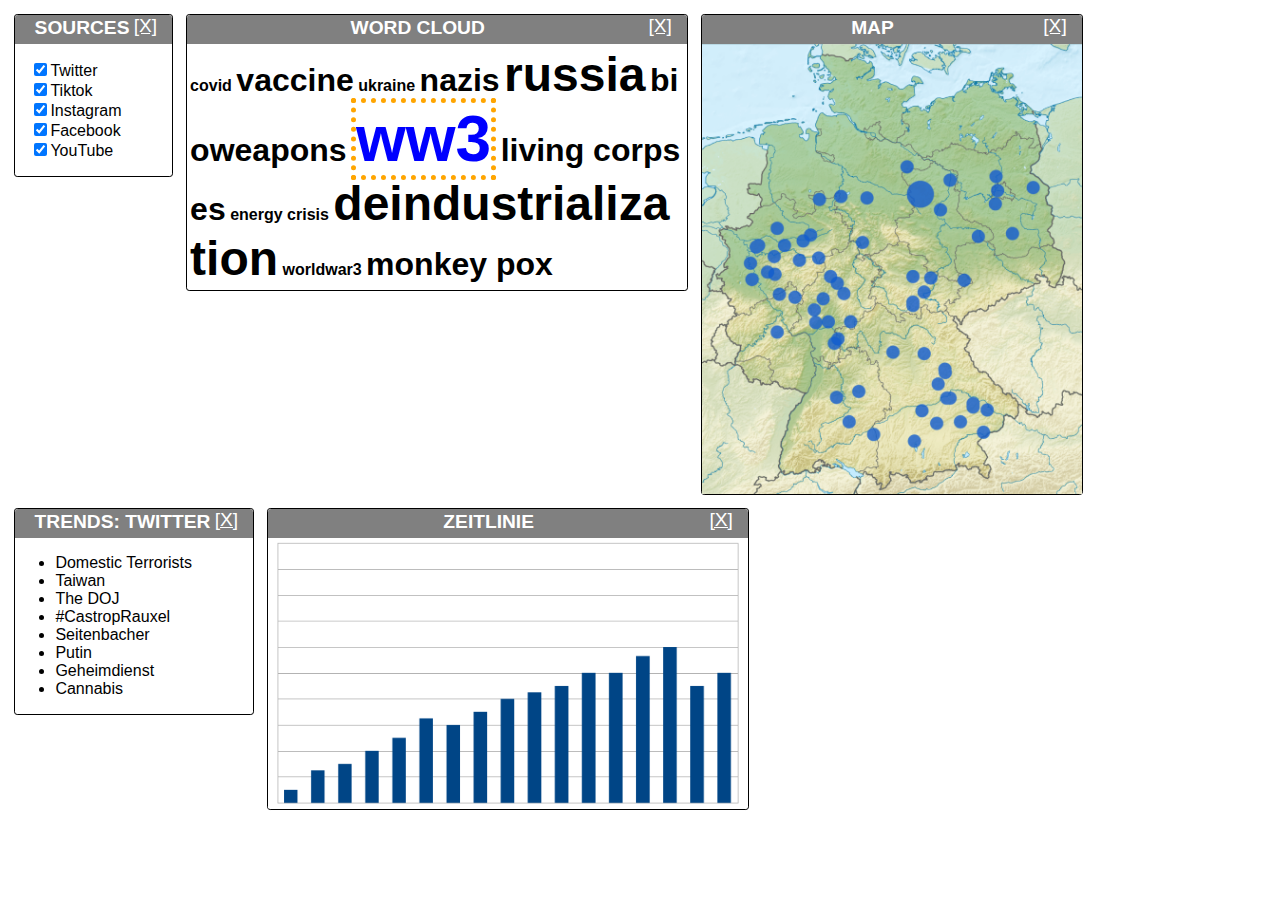
==== index-selected.html @ 77b2e116 "selected vs initial" ====
<!DOCTYPE html>
<html>
<head>
  <meta charset="utf-8">
  <meta name="viewport" content="width=device-width">
  <title>Desinformation Dashboard</title>
  <link rel="stylesheet" href="style.css">
  <script src="script.js"></script>
</head>
<body>

<div class=box>
  <header>
    <h1>Sources</h1>
    <a href=# class=close>[X]</a>
  </header>
  <ul id="sources">
    <li><label><input type=checkbox checked>Twitter</label>
    <li><label><input type=checkbox checked>Tiktok</label>
    <li><label><input type=checkbox checked>Instagram</label>
    <li><label><input type=checkbox checked>Facebook</label>
    <li><label><input type=checkbox checked>YouTube</label>
  </ul>
</div>

<div class=box>
  <header>
    <h1>Word cloud</h1>
    <a href=# class=close>[X]</a>
  </header>
  <!-- https://www.dw.com/en/fake-news-in-2022-10-of-the-oddest-stories-of-the-year/a-64136439 -->
  <div id=cloud class=selected>
    <span>covid</span>
    <span>vaccine</span>
    <span>ukraine</span>
    <span>nazis</span>
    <span>russia</span>
    <span>bioweapons</span>
    <span class=word>ww3</span>
    <span>living corpses</span>
    <span>energy crisis</span>
    <span>deindustrialization</span>
    <span>worldwar3</span>
    <span>monkey pox</span>
  </div>
</div>

<div class=box>
  <header>
    <h1>Map</h1>
    <a href=# class=close>[X]</a>
  </header>
  <img width=380 src=selected.png>
</div>

<div class=box>
  <header>
    <h1>Trends:&nbsp;twitter</h1>
    <a href=# class=close>[X]</a>
  </header>
  <ul>
    <li>Domestic Terrorists</li>
    <li>Taiwan</li>
    <li>The DOJ</li>
    <li>#CastropRauxel</li>
    <li>Seitenbacher</li>
    <li>Putin</li>
    <li>Geheimdienst</li>
    <li>Cannabis</li>
  </ul>
</div>

<div class=box>
  <header>
    <h1>Zeitlinie</h1>
    <a href=# class=close>[X]</a>
  </header>
  <img width=480 src=timeline-selected.png>
</div>

</body>
</html>
---- style.css ----
* {
  font-family: sans-serif;
}

.box {
  border: 1px solid black;
  float: left;
  border-radius: 0.2em;

  margin: 0.4em;
  max-width: 500px;
  max-height: 500px;
  /* background-color: green; */
}

.box header {
  background: gray;
  color: white;
  border-radius: 0.2em 0.2em 0 0;
  height: 1.8em;
}

header h1 {
  font-weight: bold;
  font-size: 1.2em;
  text-transform: uppercase;

  margin: 0;
  text-align: center;
  padding: 0.1em;
  padding-right: 1em;
  padding-left: 1em;
  width: calc(100% - 4em);
  float: left;
}

header .close {
  font-size: 1.2em;
  width: 3em;
  color: unset;
}

header .close:hover {
  color: #9b0b01;
}

#cloud {
  margin: 0.2em;
}

#cloud span {
  word-break: break-all;
}

#cloud span {
  font-weight: bold;
}

/* https://blog.devgenius.io/word-cloud-with-html-and-css-tutorial-1fa17642391e */
#cloud span:nth-of-type(2n) {
    font-size: 2rem;
    color: #f49e42;
    font-weight: bold;
}
#cloud span:nth-of-type(3n) {
    color: #d83208;
}
#cloud span:nth-of-type(5n) {
    font-size: 3rem;
    color: #ed0000;
}
#cloud span:nth-of-type(7n) {
    font-size: 4rem;
    color: #6b0302;
}

#cloud.selected span:not(.word) {
    color: black !important;
}

span.word {
    color: blue !important;
    border: 5px dotted orange;
}

.box img {
  display: block; /* remove white line under image */
}

#sources {
  list-style-type: none;
  padding-inline-start: 15px;
}
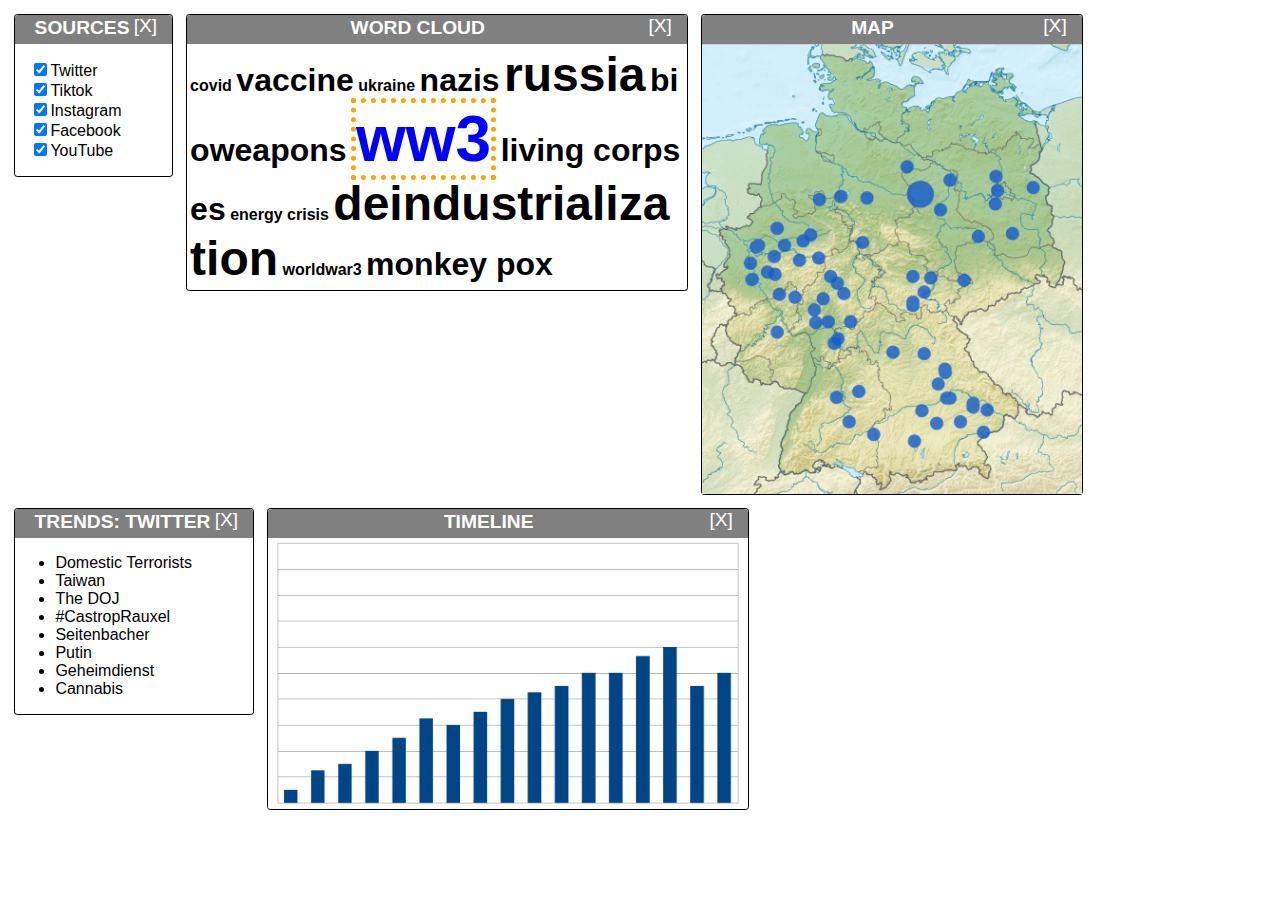
==== commit 1c92cbb4: "timeline" ====
--- a/index-selected.html
+++ b/index-selected.html
@@ -72,7 +72,7 @@
 
 <div class=box>
   <header>
-    <h1>Zeitlinie</h1>
+    <h1>Timeline</h1>
     <a href=# class=close>[X]</a>
   </header>
   <img width=480 src=timeline-selected.png>
--- a/style.css
+++ b/style.css
@@ -1,5 +1,10 @@
 * {
   font-family: sans-serif;
+}
+
+a  {
+  color: inherit;
+  text-decoration: inherit;
 }
 
 .box {
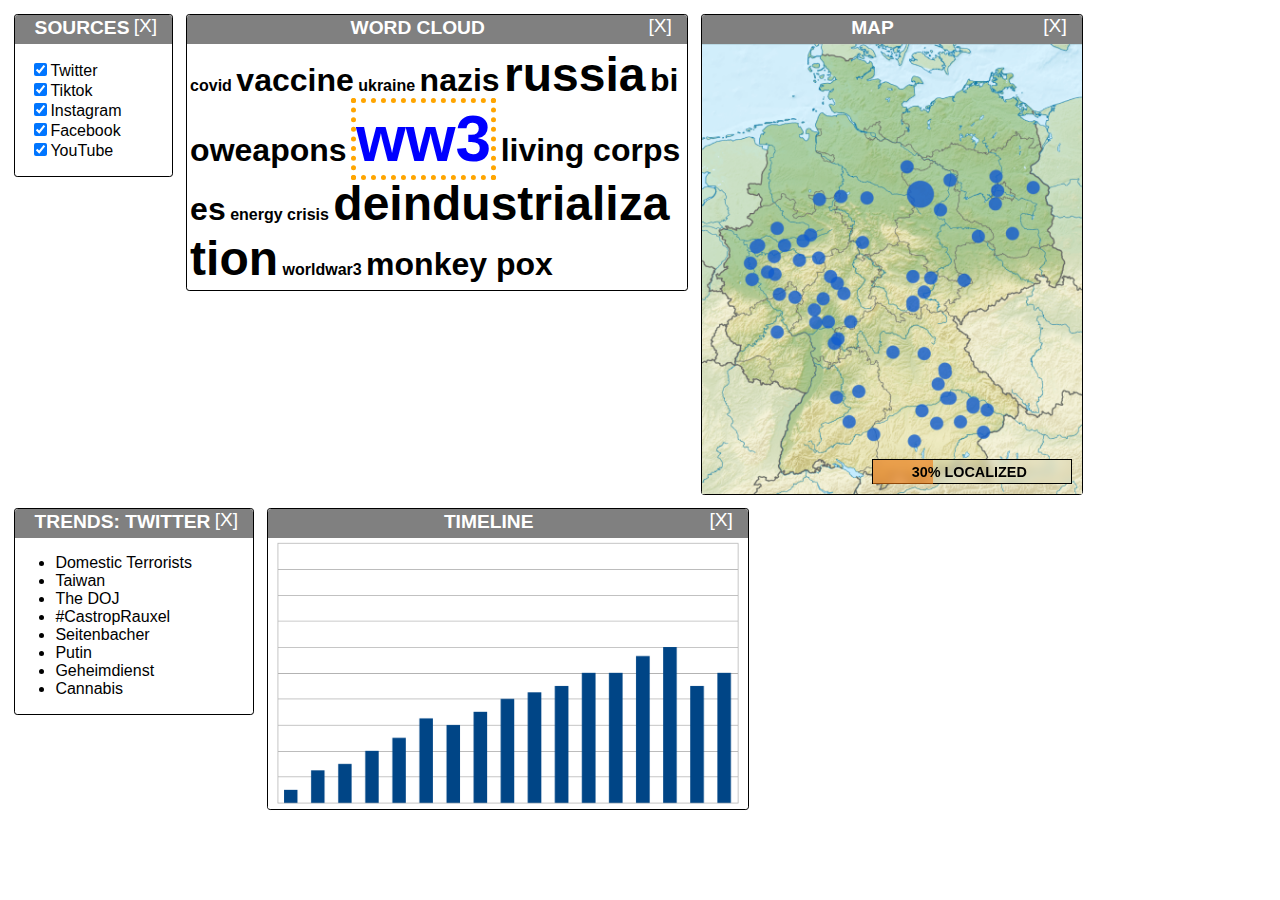
==== commit 0cfb2570: "more readable" ====
--- a/index-selected.html
+++ b/index-selected.html
@@ -45,12 +45,13 @@
   </div>
 </div>
 
-<div class=box>
+<div class=box id=map>
   <header>
     <h1>Map</h1>
     <a href=# class=close>[X]</a>
   </header>
   <img width=380 src=selected.png>
+  <div id=bar><div style="width: 60px;">&nbsp;30% localized</div></div>
 </div>
 
 <div class=box>
--- a/style.css
+++ b/style.css
@@ -96,3 +96,49 @@
   list-style-type: none;
   padding-inline-start: 15px;
 }
+
+#map {
+  position: relative;
+}
+
+#bar {
+  position: absolute;
+  z-index: 2;
+
+  width: 200px;
+  height: 25px;
+
+  border: 1px solid black;
+
+  bottom: 10px;
+  right: 10px;
+
+  box-sizing: border-box;
+
+  backdrop-filter: blur(5px);
+}
+
+#bar div {
+  width: 40px;
+  height: 24px;
+
+  background-color: rgba(240 120 15 / 60%);
+
+  font-size: 0.9em;
+  overflow: visible;
+
+  white-space: nowrap;
+
+  line-height: 24px;
+/*  padding-top: 10px;*/
+
+  text-align: center;
+  vertical-align: middle;
+
+  text-transform: uppercase;
+
+  font-weight: bold;
+
+  text-indent: 35px;
+}
+
